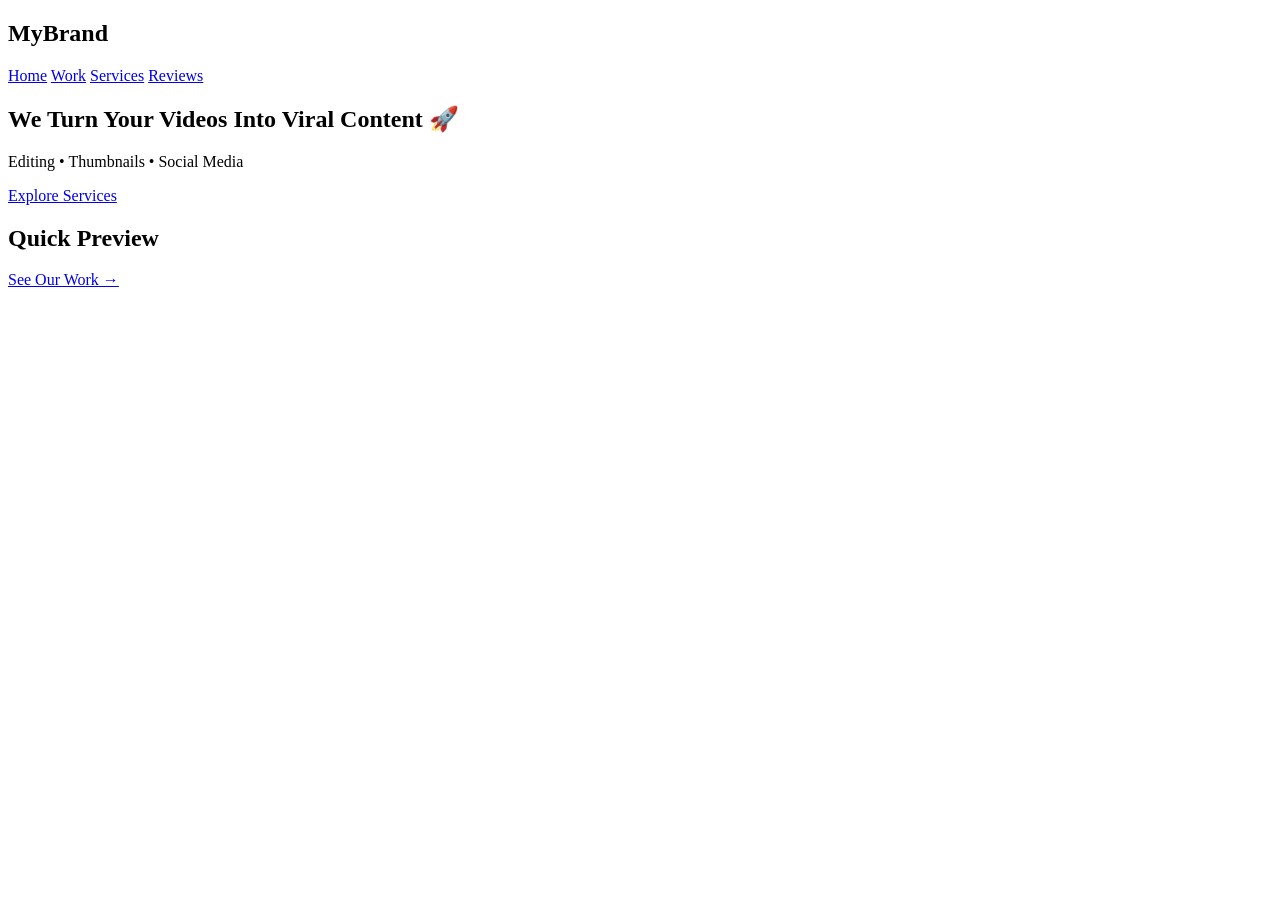
==== index.html @ 2df979b1 "Create index.html" ====
<!DOCTYPE html>
<html>
<head>
<title>Video Editing Agency</title>
<link rel="stylesheet" href="style.css">
</head>
<body>

<nav>
  <h2>MyBrand</h2>
  <div>
    <a href="index.html">Home</a>
    <a href="work.html">Work</a>
    <a href="services.html">Services</a>
    <a href="reviews.html">Reviews</a>
  </div>
</nav>

<section class="hero">
  <h1>We Turn Your Videos Into Viral Content 🚀</h1>
  <p>Editing • Thumbnails • Social Media</p>
  <a href="services.html" class="btn">Explore Services</a>
</section>

<section>
  <h2>Quick Preview</h2>
  <a href="work.html">See Our Work →</a>
</section>

</body>
</html>
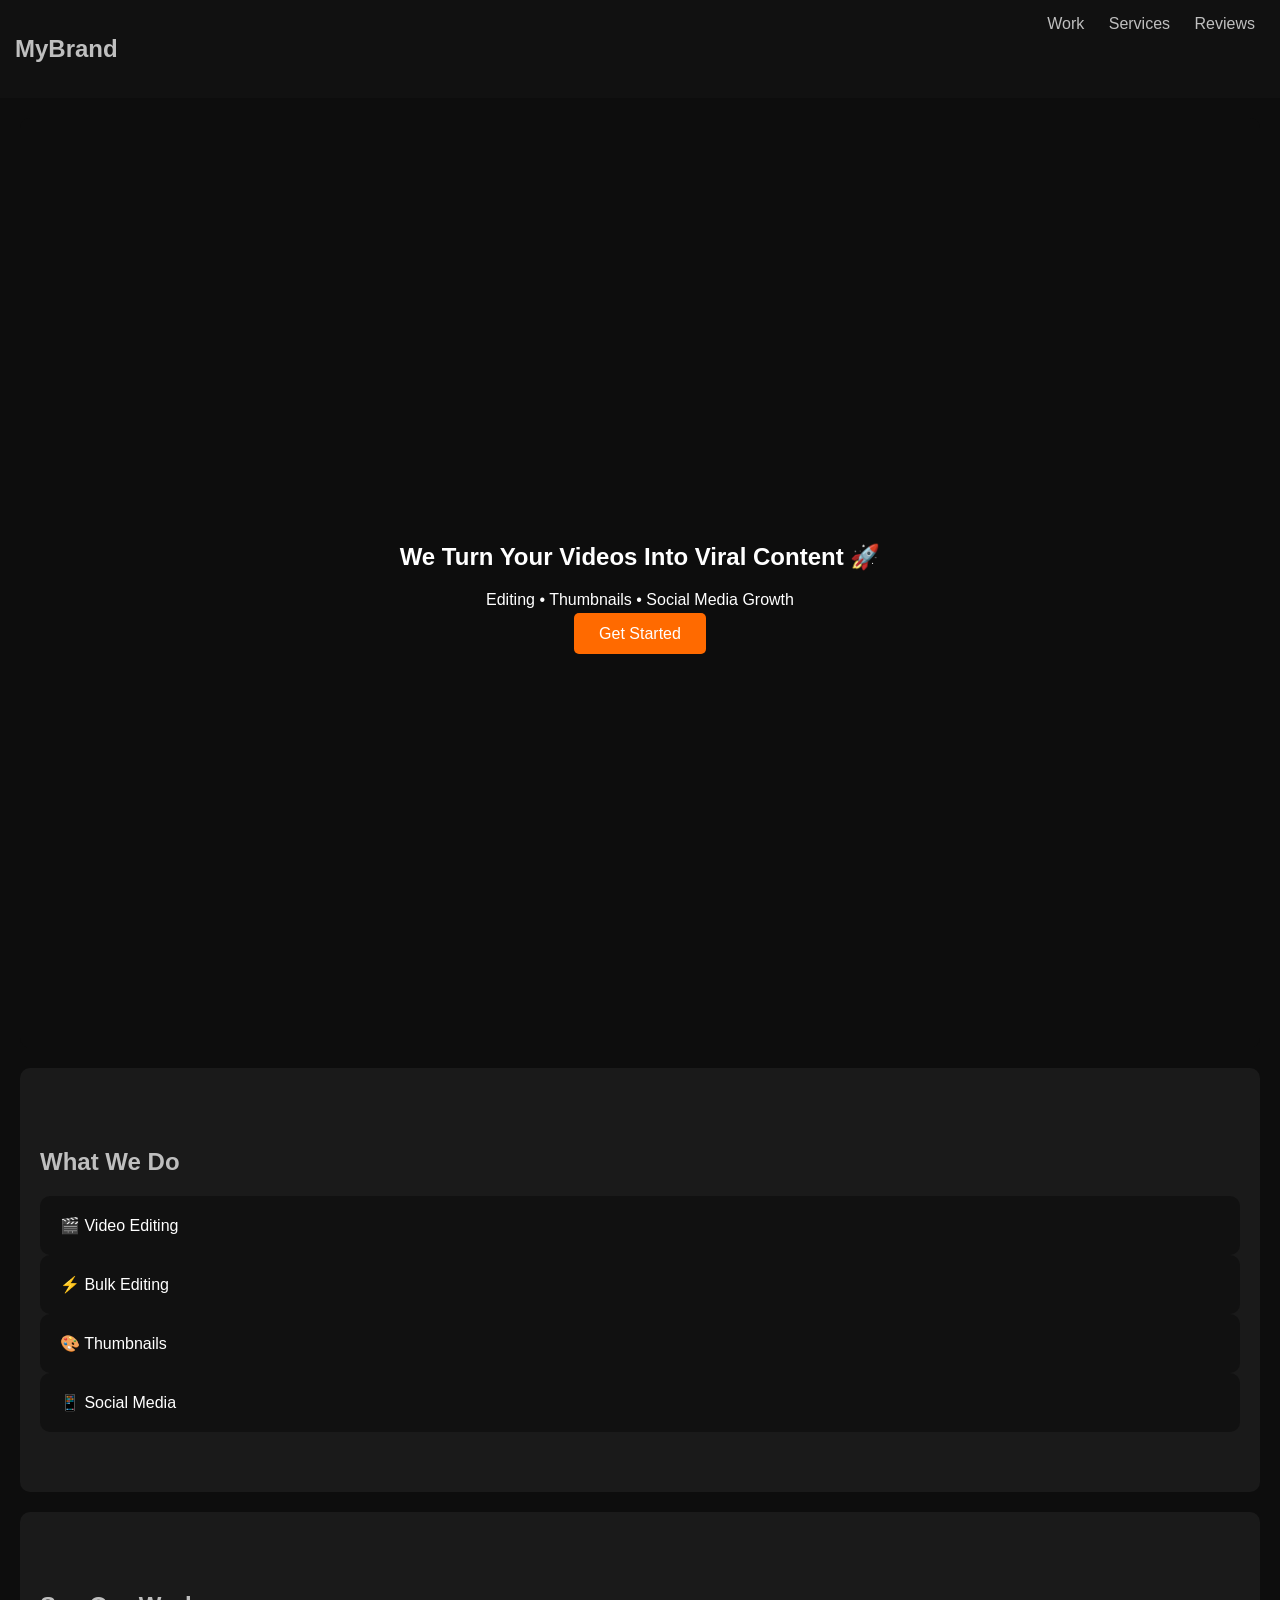
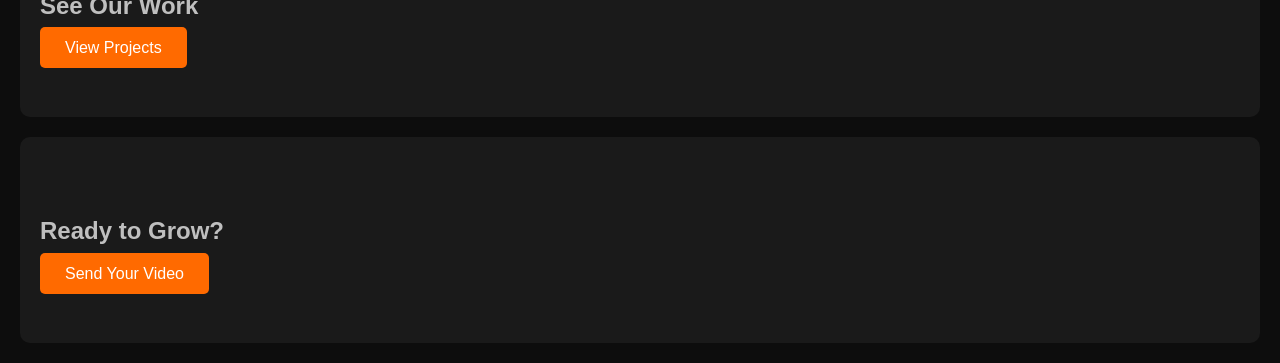
==== commit ca956d85: "Update index.html" ====
--- a/index.html
+++ b/index.html
@@ -1,31 +1,57 @@
 <!DOCTYPE html>
-<html>
+<html lang="en">
 <head>
+<meta charset="UTF-8">
+<meta name="viewport" content="width=device-width, initial-scale=1.0">
 <title>Video Editing Agency</title>
 <link rel="stylesheet" href="style.css">
 </head>
+
 <body>
 
-<nav>
+<!-- NAVBAR -->
+<nav class="nav">
   <h2>MyBrand</h2>
   <div>
-    <a href="index.html">Home</a>
     <a href="work.html">Work</a>
     <a href="services.html">Services</a>
     <a href="reviews.html">Reviews</a>
   </div>
 </nav>
 
+<!-- HERO -->
 <section class="hero">
-  <h1>We Turn Your Videos Into Viral Content 🚀</h1>
-  <p>Editing • Thumbnails • Social Media</p>
-  <a href="services.html" class="btn">Explore Services</a>
+  <div class="hero-content fade-up">
+    <h1>We Turn Your Videos Into <span>Viral Content</span> 🚀</h1>
+    <p>Editing • Thumbnails • Social Media Growth</p>
+    <a href="services.html" class="btn">Get Started</a>
+  </div>
 </section>
 
-<section>
-  <h2>Quick Preview</h2>
-  <a href="work.html">See Our Work →</a>
+<!-- SERVICES PREVIEW -->
+<section class="section fade-up">
+  <h2>What We Do</h2>
+  <div class="cards">
+    <div class="card">🎬 Video Editing</div>
+    <div class="card">⚡ Bulk Editing</div>
+    <div class="card">🎨 Thumbnails</div>
+    <div class="card">📱 Social Media</div>
+  </div>
 </section>
+
+<!-- WORK PREVIEW -->
+<section class="section fade-up">
+  <h2>See Our Work</h2>
+  <a href="work.html" class="btn">View Projects</a>
+</section>
+
+<!-- CTA -->
+<section class="cta fade-up">
+  <h2>Ready to Grow?</h2>
+  <a href="https://wa.me/91XXXXXXXXXX" class="btn">Send Your Video</a>
+</section>
+
+<script src="script.js"></script>
 
 </body>
 </html>
--- a/style.css
+++ b/style.css
@@ -0,0 +1,85 @@
+body{
+  font-family:sans-serif;
+  margin:0;
+  background:#0d0d0d;
+  color:#bfbfbf;
+}
+
+/* navbar */
+nav{
+  display:flex;
+  justify-content:space-between;
+  padding:15px;
+  background:#111;
+}
+
+nav a{
+  color:#bfbfbf;
+  text-decoration:none;
+  margin:10px;
+}
+
+nav a:hover{
+  color:#ff6a00;
+}
+
+/* hero */
+.hero{
+  height:90vh;
+  background:#0d0d0d;
+  color:white;
+  display:flex;
+  flex-direction:column;
+  justify-content:center;
+  align-items:center;
+  text-align:center;
+}
+
+h1{
+  color:white;
+}
+
+/* buttons */
+.btn{
+  padding:12px 25px;
+  background:#ff6a00;
+  color:white;
+  text-decoration:none;
+  border-radius:5px;
+  margin-top:20px;
+}
+
+.btn:hover{
+  background:#e65c00;
+}
+
+/* sections */
+section{
+  padding:60px 20px;
+  background:#1a1a1a;
+  margin:20px;
+  border-radius:10px;
+}
+
+/* cards */
+.cards div{
+  background:#111;
+  padding:20px;
+  border-radius:10px;
+  color:white;
+}
+
+/* gallery */
+.gallery img{
+  border-radius:10px;
+  transition:0.3s;
+}
+
+.gallery img:hover{
+  transform:scale(1.05);
+}
+
+/* popup */
+.popup{
+  background:rgba(0,0,0,0.95);
+}
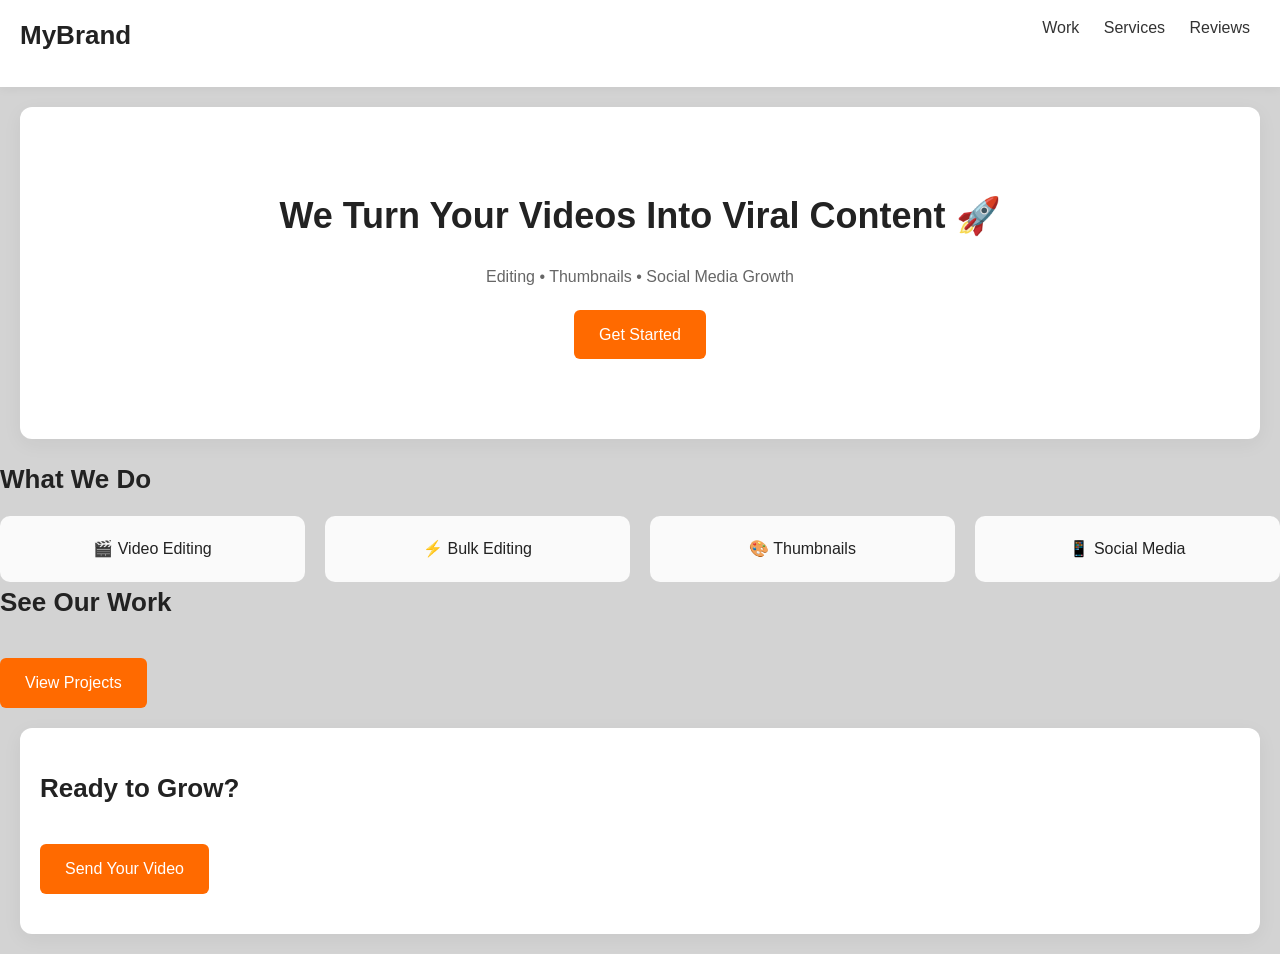
==== commit 7be3e823: "Update index.html" ====
--- a/index.html
+++ b/index.html
@@ -21,7 +21,7 @@
 
 <!-- HERO -->
 <section class="hero">
-  <div class="hero-content fade-up">
+  
     <h1>We Turn Your Videos Into <span>Viral Content</span> 🚀</h1>
     <p>Editing • Thumbnails • Social Media Growth</p>
     <a href="services.html" class="btn">Get Started</a>
@@ -29,7 +29,7 @@
 </section>
 
 <!-- SERVICES PREVIEW -->
-<section class="section fade-up">
+
   <h2>What We Do</h2>
   <div class="cards">
     <div class="card">🎬 Video Editing</div>
@@ -40,7 +40,7 @@
 </section>
 
 <!-- WORK PREVIEW -->
-<section class="section fade-up">
+
   <h2>See Our Work</h2>
   <a href="work.html" class="btn">View Projects</a>
 </section>
--- a/style.css
+++ b/style.css
@@ -1,85 +1,121 @@
-body{
-  font-family:sans-serif;
-  margin:0;
-  background:#0d0d0d;
-  color:#bfbfbf;
+/* RESET */
+* {
+  margin: 0;
+  padding: 0;
+  box-sizing: border-box;
 }
 
-/* navbar */
-nav{
-  display:flex;
-  justify-content:space-between;
-  padding:15px;
-  background:#111;
+/* BODY - Grey Background */
+body {
+  font-family: 'Poppins', sans-serif;
+  background: #d3d3d3;  /* Light grey */
+  color: #222;
+  line-height: 1.6;
 }
 
-nav a{
-  color:#bfbfbf;
-  text-decoration:none;
-  margin:10px;
+/* NAVBAR */
+nav {
+  display: flex;
+  justify-content: space-between;
+  padding: 15px 20px;
+  background: #ffffff;
+  box-shadow: 0 2px 10px rgba(0, 0, 0, 0.05);
 }
 
-nav a:hover{
-  color:#ff6a00;
+nav a {
+  margin: 10px;
+  text-decoration: none;
+  color: #333;
+  transition: color 0.3s;
 }
 
-/* hero */
-.hero{
-  height:90vh;
-  background:#0d0d0d;
-  color:white;
-  display:flex;
-  flex-direction:column;
-  justify-content:center;
-  align-items:center;
-  text-align:center;
+nav a:hover {
+  color: #ff6a00;
 }
 
-h1{
-  color:white;
+/* HERO */
+.hero {
+  text-align: center;
+  padding: 80px 20px;
 }
 
-/* buttons */
-.btn{
-  padding:12px 25px;
-  background:#ff6a00;
-  color:white;
-  text-decoration:none;
-  border-radius:5px;
-  margin-top:20px;
+h1 {
+  font-size: 36px;
+  margin-bottom: 20px;
 }
 
-.btn:hover{
-  background:#e65c00;
+h2 {
+  font-size: 26px;
+  margin-bottom: 15px;
 }
 
-/* sections */
-section{
-  padding:60px 20px;
-  background:#1a1a1a;
-  margin:20px;
-  border-radius:10px;
+p {
+  font-size: 16px;
+  color: #666;
 }
 
-/* cards */
-.cards div{
-  background:#111;
-  padding:20px;
-  border-radius:10px;
-  color:white;
+/* BUTTON */
+.btn {
+  display: inline-block;
+  margin-top: 20px;
+  padding: 12px 25px;
+  background: #ff6a00;
+  color: white;
+  border-radius: 6px;
+  text-decoration: none;
+  transition: background 0.3s;
 }
 
-/* gallery */
-.gallery img{
-  border-radius:10px;
-  transition:0.3s;
+.btn:hover {
+  background: #e65c00;
 }
 
-.gallery img:hover{
-  transform:scale(1.05);
+/* SECTION */
+section {
+  background: #ffffff;
+  margin: 20px;
+  padding: 40px 20px;
+  border-radius: 12px;
+  box-shadow: 0 5px 20px rgba(0, 0, 0, 0.05);
 }
 
-/* popup */
-.popup{
-  background:rgba(0,0,0,0.95);
+/* CARDS */
+.cards {
+  display: grid;
+  grid-template-columns: repeat(auto-fit, minmax(180px, 1fr));
+  gap: 20px;
 }
+
+.card {
+  background: #fafafa;
+  padding: 20px;
+  border-radius: 10px;
+  text-align: center;
+  transition: transform 0.3s, box-shadow 0.3s;
+}
+
+.card:hover {
+  transform: translateY(-5px);
+  box-shadow: 0 5px 15px rgba(0, 0, 0, 0.1);
+}
+
+/* GALLERY */
+.gallery img {
+  width: 100%;
+  border-radius: 10px;
+  transition: transform 0.3s;
+}
+
+.gallery img:hover {
+  transform: scale(1.05);
+}
+
+/* MOBILE */
+@media (max-width: 768px) {
+  h1 {
+    font-size: 28px;
+  }
+  h2 {
+    font-size: 22px;
+  }
+}
